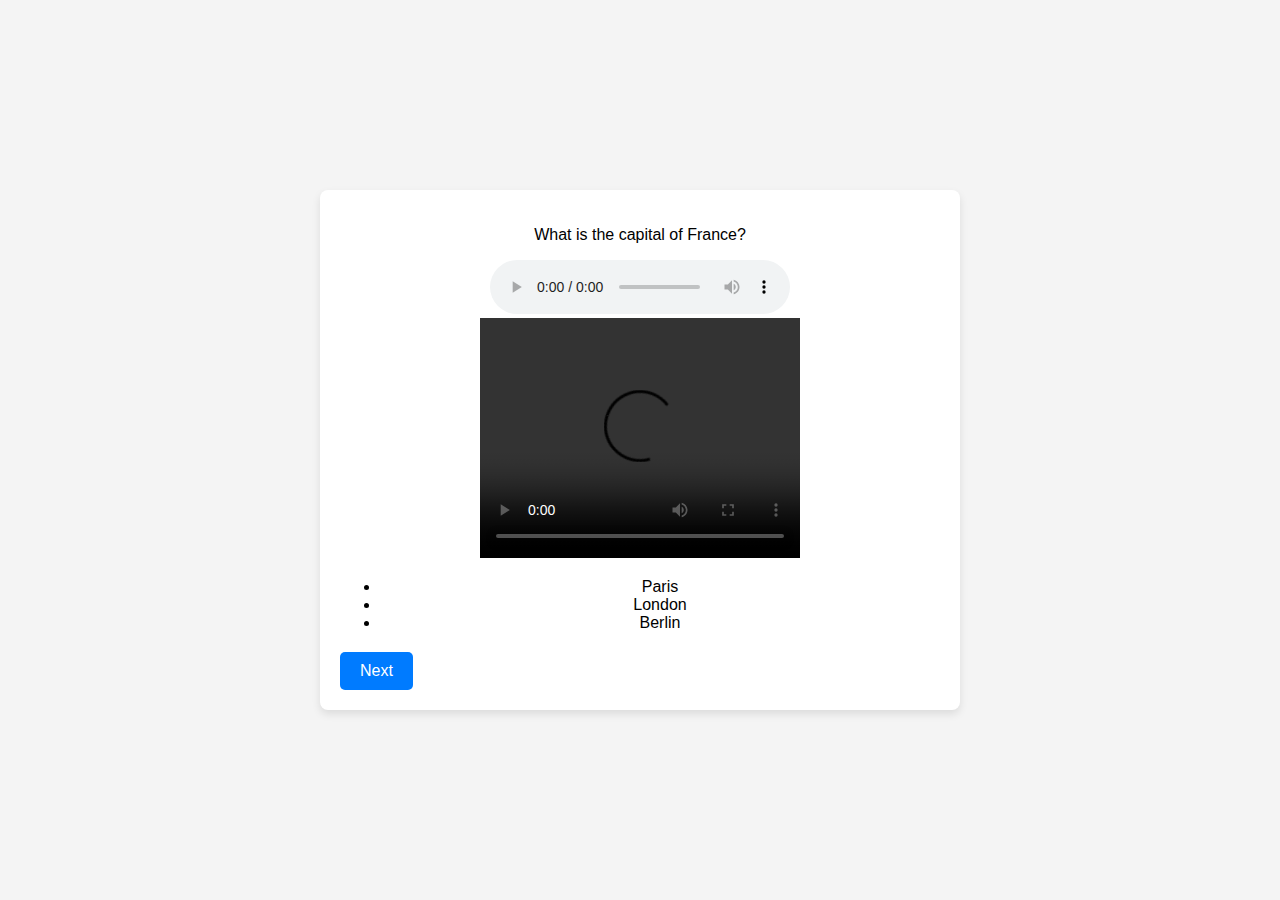
==== Lab 3/index.html @ 700a763b "Add files via upload" ====
<!DOCTYPE html>
<html lang="en">
<head>
    <meta charset="UTF-8">
    <meta name="viewport" content="width=device-width, initial-scale=1.0">
    <title>Interactive Quiz</title>
    <link rel="stylesheet" href="styles.css">
</head>
<body>
    <div id="quiz-container">
        <div id="question-container">
            <!-- Question and media elements will be injected here -->
        </div>
        <button id="next-button">Next</button>
    </div>
    <script src="script.js"></script>
</body>
</html>
---- Lab 3/styles.css ----
/* Basic styling */
body {
    font-family: Arial, sans-serif;
    display: flex;
    justify-content: center;
    align-items: center;
    height: 100vh;
    margin: 0;
    background-color: #f4f4f4;
}

#quiz-container {
    width: 80%;
    max-width: 600px;
    background: white;
    padding: 20px;
    border-radius: 8px;
    box-shadow: 0 4px 8px rgba(0, 0, 0, 0.1);
}

#question-container {
    margin-bottom: 20px;
    text-align: center;
}

button {
    background-color: #007BFF;
    color: white;
    border: none;
    padding: 10px 20px;
    border-radius: 5px;
    cursor: pointer;
    font-size: 16px;
}

button:hover {
    background-color: #0056b3;
}

/* Animation for question transition */
.fade-in {
    animation: fadeIn 1s ease-in;
}

.fade-out {
    animation: fadeOut 1s ease-out;
}

@keyframes fadeIn {
    from {
        opacity: 0;
    }
    to {
        opacity: 1;
    }
}

@keyframes fadeOut {
    from {
        opacity: 1;
    }
    to {
        opacity: 0;
    }
}
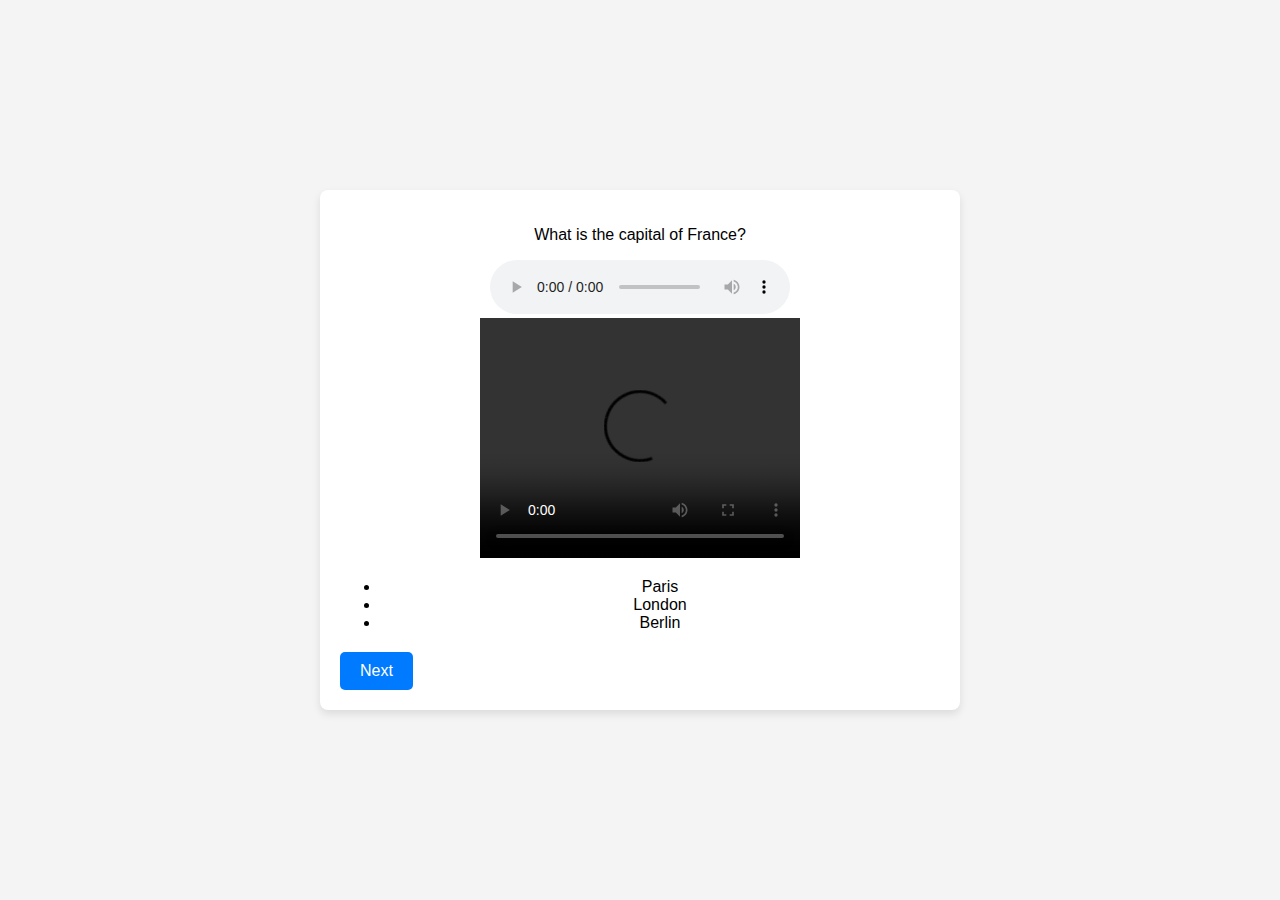
==== commit 3c5bcf60: "Update index.html" ====
--- a/Lab 3/index.html
+++ b/Lab 3/index.html
@@ -9,7 +9,6 @@
 <body>
     <div id="quiz-container">
         <div id="question-container">
-            <!-- Question and media elements will be injected here -->
         </div>
         <button id="next-button">Next</button>
     </div>
